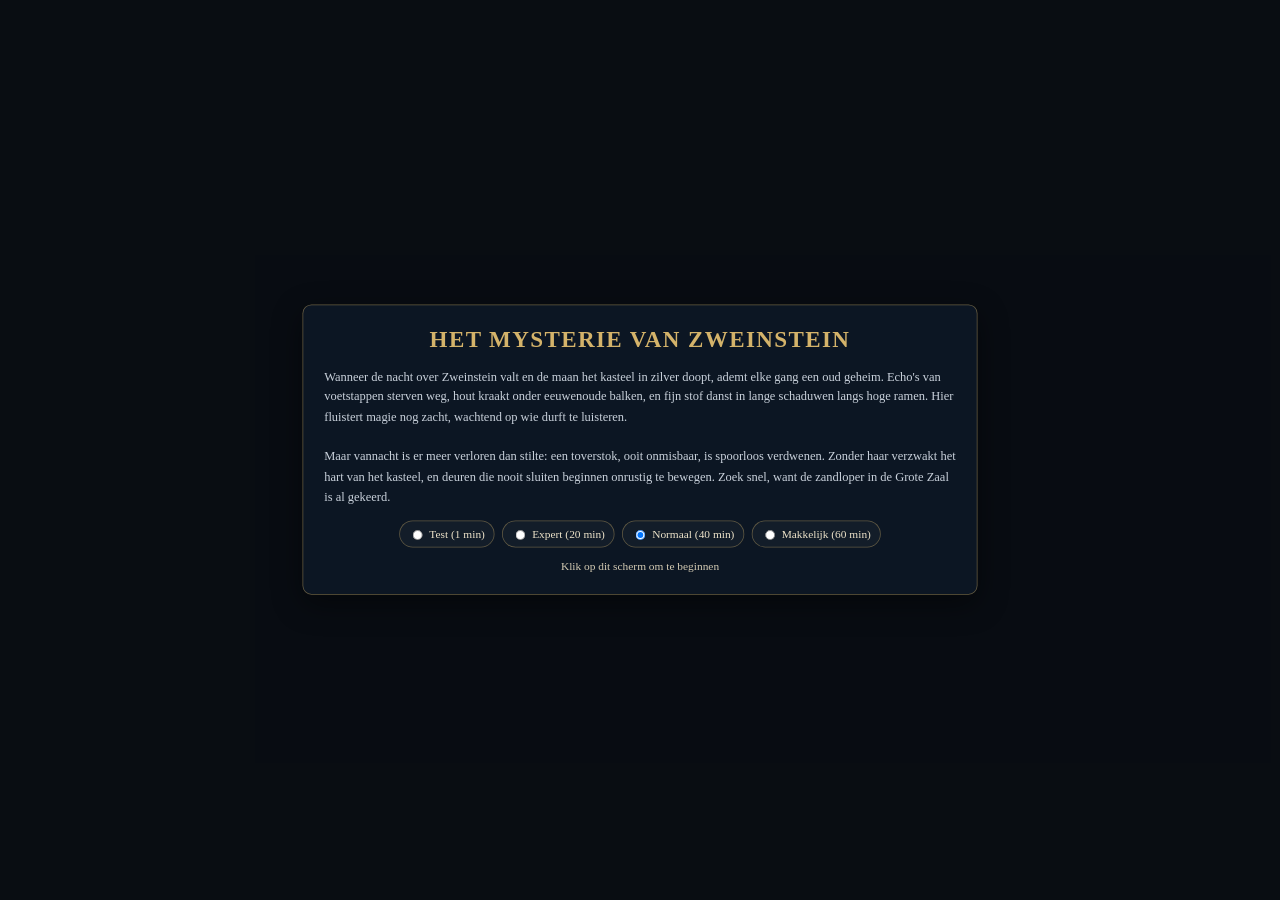
==== index.html @ 467ff562 "Add files via upload" ====
<!doctype html>
<html lang="nl">
<head>
  <meta charset="UTF-8" />
  <meta name="viewport" content="width=device-width, initial-scale=1.0" />
  <title>Het Mysterie van Zweinstein</title>
  <link rel="stylesheet" href="assets/style/timer.css" />
  <style>
    :root {
      --bg: #0d1117;
      --panel: rgba(14, 24, 37, 0.92);
      --text: #f2f4f8;
      --muted: #c9d1db;
      --accent: #d4b36a;
    }

    * {
      box-sizing: border-box;
    }

    html,
    body {
      margin: 0;
      width: 100%;
      height: 100%;
      background: var(--bg);
      color: var(--text);
      font-family: "Cormorant Garamond", "Times New Roman", serif;
      overflow: hidden;
    }

    .scene {
      position: relative;
      width: 100%;
      height: 100%;
      overflow: hidden;
    }

    .scene::before {
      content: "";
      position: absolute;
      inset: 0;
      background-image: url("assets/images/kasteel.png");
      background-position: 44% 34%;
      background-size: cover;
      background-repeat: no-repeat;
      transform-origin: 52% 90%;
      transform: scale(1);
      opacity: 1;
      transition: transform 3s ease, opacity 900ms ease;
      z-index: 0;
    }

    .scene.zoom-to-gate::before {
      transform: scale(2.255);
    }

    .scene.video-blend::before {
      opacity: 0;
    }

    #introPanel {
      position: absolute;
      inset: 0;
      display: grid;
      place-items: center;
      background: rgba(5, 9, 14, 0.5);
      cursor: pointer;
      z-index: 3;
      padding: 24px;
    }

    .intro-card {
      width: min(900px, 100%);
      background: var(--panel);
      border: 1px solid rgba(212, 179, 106, 0.45);
      border-radius: 12px;
      padding: 28px;
      box-shadow: 0 12px 40px rgba(0, 0, 0, 0.45);
      transform: scale(0.75);
      transform-origin: center center;
    }

    .intro-card h1 {
      margin: 0 0 18px;
      letter-spacing: 0.06em;
      line-height: 1.2;
      text-align: center;
      font-size: clamp(1.5rem, 2.4vw, 2.2rem);
      color: var(--accent);
    }

    .intro-card p {
      margin: 0;
      white-space: pre-line;
      line-height: 1.6;
      color: var(--muted);
      font-size: clamp(0.95rem, 1.3vw, 1.05rem);
    }

    .difficulty-wrap {
      margin-top: 18px;
      display: flex;
      justify-content: center;
      gap: 10px;
      flex-wrap: wrap;
    }

    .difficulty-wrap label {
      display: inline-flex;
      align-items: center;
      gap: 6px;
      padding: 8px 12px;
      border-radius: 999px;
      border: 1px solid rgba(212, 179, 106, 0.4);
      background: rgba(255, 255, 255, 0.03);
      color: #ece2c9;
      cursor: pointer;
      user-select: none;
      font-size: 0.95rem;
    }

    .intro-hint {
      margin-top: 16px;
      text-align: center;
      color: #e9dec3;
      font-size: 0.95rem;
      opacity: 0.9;
    }

    #gateVideo {
      position: absolute;
      inset: 0;
      width: 100%;
      height: 100%;
      object-fit: cover;
      visibility: hidden;
      opacity: 0;
      transition: opacity 900ms ease;
      background: #000;
      z-index: 1;
    }

    #gateVideo.visible {
      visibility: visible;
      opacity: 1;
    }

    #continueWrap {
      position: absolute;
      inset: auto 0 40px;
      display: none;
      justify-content: center;
      z-index: 4;
    }

    #continueBtn {
      border: 0;
      border-radius: 999px;
      padding: 12px 24px;
      font-size: 1rem;
      font-weight: 600;
      cursor: pointer;
      background: var(--accent);
      color: #1a1306;
      box-shadow: 0 8px 22px rgba(0, 0, 0, 0.35);
    }

    #continueBtn:hover {
      filter: brightness(1.06);
    }
  </style>
</head>
<body>
  <main class="scene">
    <section id="introPanel" aria-label="Introductie">
      <article class="intro-card" id="introCard">
        <h1>HET MYSTERIE VAN ZWEINSTEIN</h1>
        <p>Wanneer de nacht over Zweinstein valt en de maan het kasteel in zilver doopt, ademt elke gang een oud geheim. Echo's van voetstappen sterven weg, hout kraakt onder eeuwenoude balken, en fijn stof danst in lange schaduwen langs hoge ramen. Hier fluistert magie nog zacht, wachtend op wie durft te luisteren.

Maar vannacht is er meer verloren dan stilte: een toverstok, ooit onmisbaar, is spoorloos verdwenen. Zonder haar verzwakt het hart van het kasteel, en deuren die nooit sluiten beginnen onrustig te bewegen. Zoek snel, want de zandloper in de Grote Zaal is al gekeerd.</p>

        <div class="difficulty-wrap" id="difficultyWrap">
          <label><input type="radio" name="difficulty" value="test" /> Test (1 min)</label>
          <label><input type="radio" name="difficulty" value="expert" /> Expert (20 min)</label>
          <label><input type="radio" name="difficulty" value="normaal" checked /> Normaal (40 min)</label>
          <label><input type="radio" name="difficulty" value="makkelijk" /> Makkelijk (60 min)</label>
        </div>

        <div class="intro-hint">Klik op dit scherm om te beginnen</div>
      </article>
    </section>

    <video id="gateVideo" preload="auto" playsinline>
      <source src="assets/images/poort.mp4" type="video/mp4" />
      Je browser ondersteunt geen HTML5-video.
    </video>

    <div id="continueWrap">
      <button id="continueBtn" type="button">Ga door naar de Grote Zaal</button>
    </div>
  </main>

  <script src="assets/style/timer.js"></script>
  <script src="assets/style/progress.js"></script>
  <script>
    const HALL_FADE_KEY = "hp_hall_intro_from_index";
    const ROOM2_STORAGE_KEY = "hp_room_library_word";
    const ROOM3_STORAGE_KEY = "hp_room_potion_word";
    const INTRO_ZOOM_MS = 3000;
    const scene = document.querySelector(".scene");
    const introPanel = document.getElementById("introPanel");
    const difficultyWrap = document.getElementById("difficultyWrap");
    const gateVideo = document.getElementById("gateVideo");
    const continueWrap = document.getElementById("continueWrap");
    const continueBtn = document.getElementById("continueBtn");
    let started = false;
    let continueCountdownInterval = null;
    let hasNavigated = false;
    function clearContinueCountdown() {
      if (continueCountdownInterval) {
        clearInterval(continueCountdownInterval);
        continueCountdownInterval = null;
      }
    }
    function goToGreatHall() {
      if (hasNavigated) {
        return;
      }
      hasNavigated = true;
      clearContinueCountdown();
      try {
        sessionStorage.setItem(HALL_FADE_KEY, "1");
      } catch (_) {}
      window.location.href = "grotezaal.html";
    }
    function startContinueCountdown(seconds = 4) {
      clearContinueCountdown();
      continueWrap.style.display = "flex";
      let remaining = seconds;
      continueBtn.textContent = "Ga door naar de Grote Zaal (" + remaining + ")";
      continueCountdownInterval = setInterval(() => {
        remaining -= 1;
        if (remaining <= 0) {
          goToGreatHall();
          return;
        }
        continueBtn.textContent = "Ga door naar de Grote Zaal (" + remaining + ")";
      }, 1000);
    }
    window.HPTimer.clearTimer();
    window.HPTimer.renderTimer();
    difficultyWrap.addEventListener("click", (event) => {
      event.stopPropagation();
    });
    introPanel.addEventListener("click", async () => {
      if (started) {
        return;
      }
      started = true;
      const selected = document.querySelector('input[name="difficulty"]:checked');
      const modeKey = selected ? selected.value : "normaal";
      // Nieuwe speelsessie: reset opgeloste kamerstatussen.
      window.HPProgress.remove(ROOM2_STORAGE_KEY);
      window.HPProgress.remove(ROOM3_STORAGE_KEY);
      window.HPTimer.startTimer(modeKey);
      window.HPTimer.renderTimer();
      introPanel.style.display = "none";
      scene.classList.add("zoom-to-gate");
      await new Promise((resolve) => setTimeout(resolve, INTRO_ZOOM_MS));
      try {
        await gateVideo.play();
        await new Promise((resolve) => setTimeout(resolve, 120));
        requestAnimationFrame(() => {
          scene.classList.add("video-blend");
          gateVideo.classList.add("visible");
        });
      } catch (err) {
        console.error("Video kon niet starten:", err);
        gateVideo.classList.remove("visible");
        scene.classList.remove("video-blend");
        startContinueCountdown(3);
      }
    });
    gateVideo.addEventListener("ended", () => {
      startContinueCountdown(3);
    });
    continueBtn.addEventListener("click", goToGreatHall);
  </script>
</body>
</html>
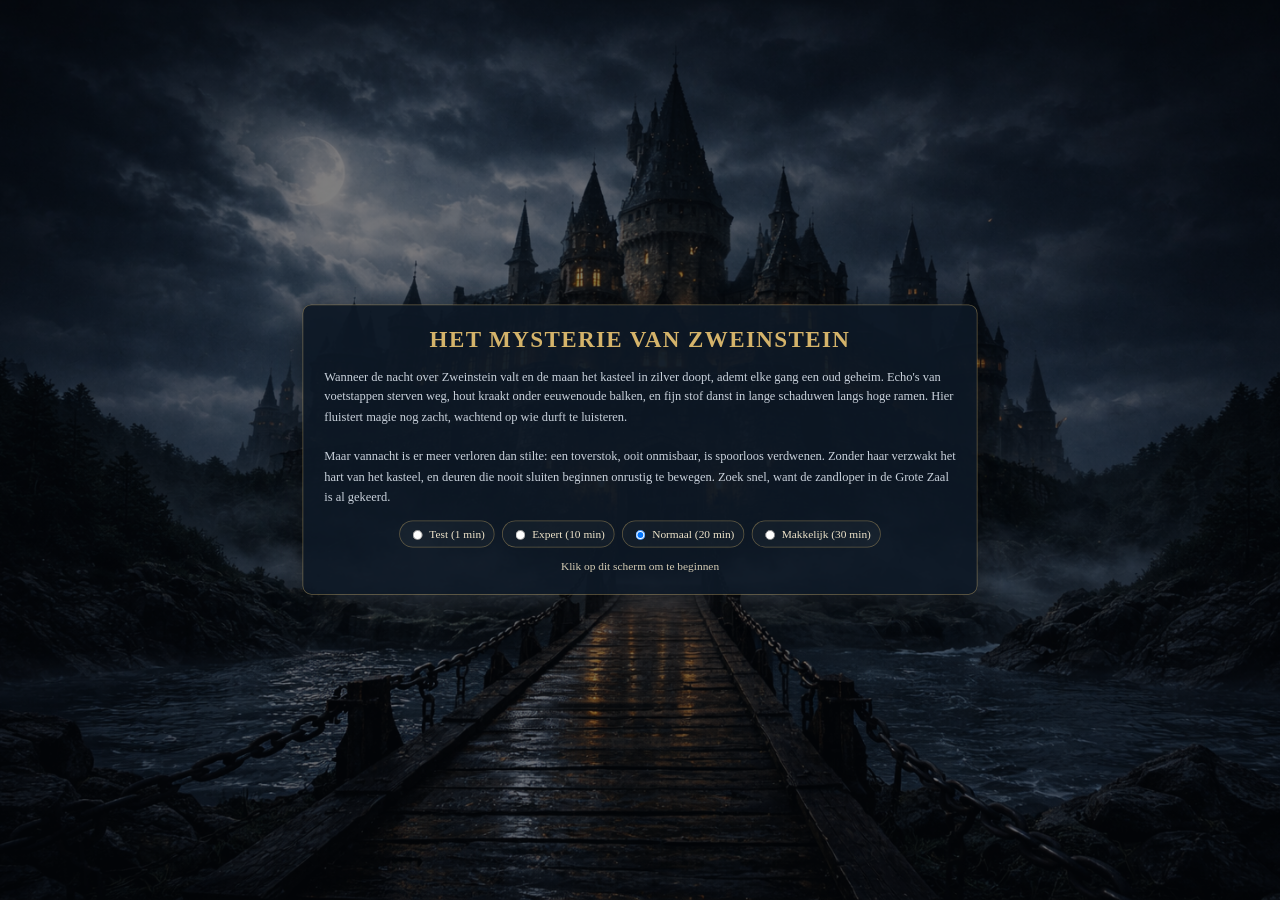
==== commit 18e5ec39: "Add files via upload" ====
--- a/index.html
+++ b/index.html
@@ -182,9 +182,9 @@
 
         <div class="difficulty-wrap" id="difficultyWrap">
           <label><input type="radio" name="difficulty" value="test" /> Test (1 min)</label>
-          <label><input type="radio" name="difficulty" value="expert" /> Expert (20 min)</label>
-          <label><input type="radio" name="difficulty" value="normaal" checked /> Normaal (40 min)</label>
-          <label><input type="radio" name="difficulty" value="makkelijk" /> Makkelijk (60 min)</label>
+          <label><input type="radio" name="difficulty" value="expert" /> Expert (10 min)</label>
+          <label><input type="radio" name="difficulty" value="normaal" checked /> Normaal (20 min)</label>
+          <label><input type="radio" name="difficulty" value="makkelijk" /> Makkelijk (30 min)</label>
         </div>
 
         <div class="intro-hint">Klik op dit scherm om te beginnen</div>
@@ -205,8 +205,10 @@
   <script src="assets/style/progress.js"></script>
   <script>
     const HALL_FADE_KEY = "hp_hall_intro_from_index";
+    const ROOM1_STORAGE_KEY = "hp_room_sleep_word";
     const ROOM2_STORAGE_KEY = "hp_room_library_word";
     const ROOM3_STORAGE_KEY = "hp_room_potion_word";
+    const ROOM4_STORAGE_KEY = "hp_room_dungeon_word";
     const INTRO_ZOOM_MS = 3000;
     const scene = document.querySelector(".scene");
     const introPanel = document.getElementById("introPanel");
@@ -261,8 +263,10 @@
       const selected = document.querySelector('input[name="difficulty"]:checked');
       const modeKey = selected ? selected.value : "normaal";
       // Nieuwe speelsessie: reset opgeloste kamerstatussen.
+      window.HPProgress.remove(ROOM1_STORAGE_KEY);
       window.HPProgress.remove(ROOM2_STORAGE_KEY);
       window.HPProgress.remove(ROOM3_STORAGE_KEY);
+      window.HPProgress.remove(ROOM4_STORAGE_KEY);
       window.HPTimer.startTimer(modeKey);
       window.HPTimer.renderTimer();
       introPanel.style.display = "none";
--- a/assets/style/timer.css
+++ b/assets/style/timer.css
@@ -0,0 +1,144 @@
+:root {
+  --timer-bg: rgba(7, 12, 19, 0.9);
+  --timer-border: rgba(212, 179, 106, 0.65);
+  --timer-text: #f4efe4;
+  --timer-muted: #d0c8b6;
+  --timer-danger: #ff8f8f;
+}
+
+#gameTimer {
+  position: fixed;
+  top: 14px;
+  right: 14px;
+  z-index: 9999;
+  min-width: 170px;
+  padding: 10px 12px;
+  border-radius: 10px;
+  border: 1px solid var(--timer-border);
+  background: var(--timer-bg);
+  color: var(--timer-text);
+  box-shadow: 0 6px 24px rgba(0, 0, 0, 0.35);
+  font-family: Georgia, "Times New Roman", serif;
+  text-align: right;
+  pointer-events: none;
+}
+
+#gameTimer .timer-mode {
+  font-size: 0.8rem;
+  letter-spacing: 0.04em;
+  color: var(--timer-muted);
+  text-transform: uppercase;
+}
+
+#gameTimer .timer-value {
+  margin-top: 2px;
+  font-size: 1.35rem;
+  font-weight: 700;
+  line-height: 1;
+}
+
+#gameTimer.expired .timer-value {
+  color: var(--timer-danger);
+}
+
+body.timer-locked {
+  overflow: hidden;
+}
+
+.timer-lock {
+  position: fixed;
+  inset: 0;
+  z-index: 9998;
+  display: none;
+  align-items: center;
+  justify-content: center;
+  padding: 24px;
+  background: rgba(5, 8, 14, 0.88);
+  backdrop-filter: blur(6px);
+}
+
+.timer-lock.is-visible {
+  display: flex;
+}
+
+.timer-lock-card {
+  max-width: min(520px, 90vw);
+  padding: 24px 28px;
+  border-radius: 16px;
+  border: 1px solid var(--timer-border);
+  background: rgba(10, 14, 22, 0.9);
+  color: var(--timer-text);
+  text-align: center;
+  box-shadow: 0 12px 40px rgba(0, 0, 0, 0.5);
+  font-family: Georgia, "Times New Roman", serif;
+}
+
+.timer-lock-card h2 {
+  margin: 0 0 10px;
+  font-size: 1.4rem;
+  color: var(--timer-danger);
+}
+
+.timer-lock-card p {
+  margin: 0 0 16px;
+  color: var(--timer-muted);
+}
+
+.timer-lock-card a {
+  display: inline-flex;
+  align-items: center;
+  justify-content: center;
+  padding: 10px 16px;
+  border-radius: 999px;
+  border: 1px solid var(--timer-border);
+  background: rgba(212, 179, 106, 0.12);
+  color: var(--timer-text);
+  font-weight: 700;
+  text-decoration: none;
+}
+
+.timer-lock-card a:hover {
+  background: rgba(212, 179, 106, 0.22);
+}
+
+.hp-grid-controls {
+  position: fixed;
+  top: 92px;
+  right: 14px;
+  z-index: 9997;
+  display: flex;
+  flex-direction: column;
+  align-items: flex-end;
+  gap: 6px;
+}
+
+.hp-grid-toggle {
+  display: inline-flex;
+  align-items: center;
+  justify-content: center;
+  padding: 8px 14px;
+  border-radius: 999px;
+  border: 1px solid rgba(212, 179, 106, 0.65);
+  background: rgba(7, 12, 19, 0.9);
+  color: #f4efe4;
+  font-family: Georgia, "Times New Roman", serif;
+  font-size: 0.92rem;
+  font-weight: 700;
+  cursor: pointer;
+}
+
+.hp-grid-toggle:hover {
+  background: rgba(14, 22, 34, 0.95);
+}
+
+.hp-grid-status {
+  min-width: 112px;
+  padding: 4px 8px;
+  border-radius: 8px;
+  border: 1px solid rgba(212, 179, 106, 0.4);
+  background: rgba(7, 12, 19, 0.78);
+  color: #dcd3c1;
+  font-family: Georgia, "Times New Roman", serif;
+  font-size: 0.82rem;
+  text-align: right;
+}
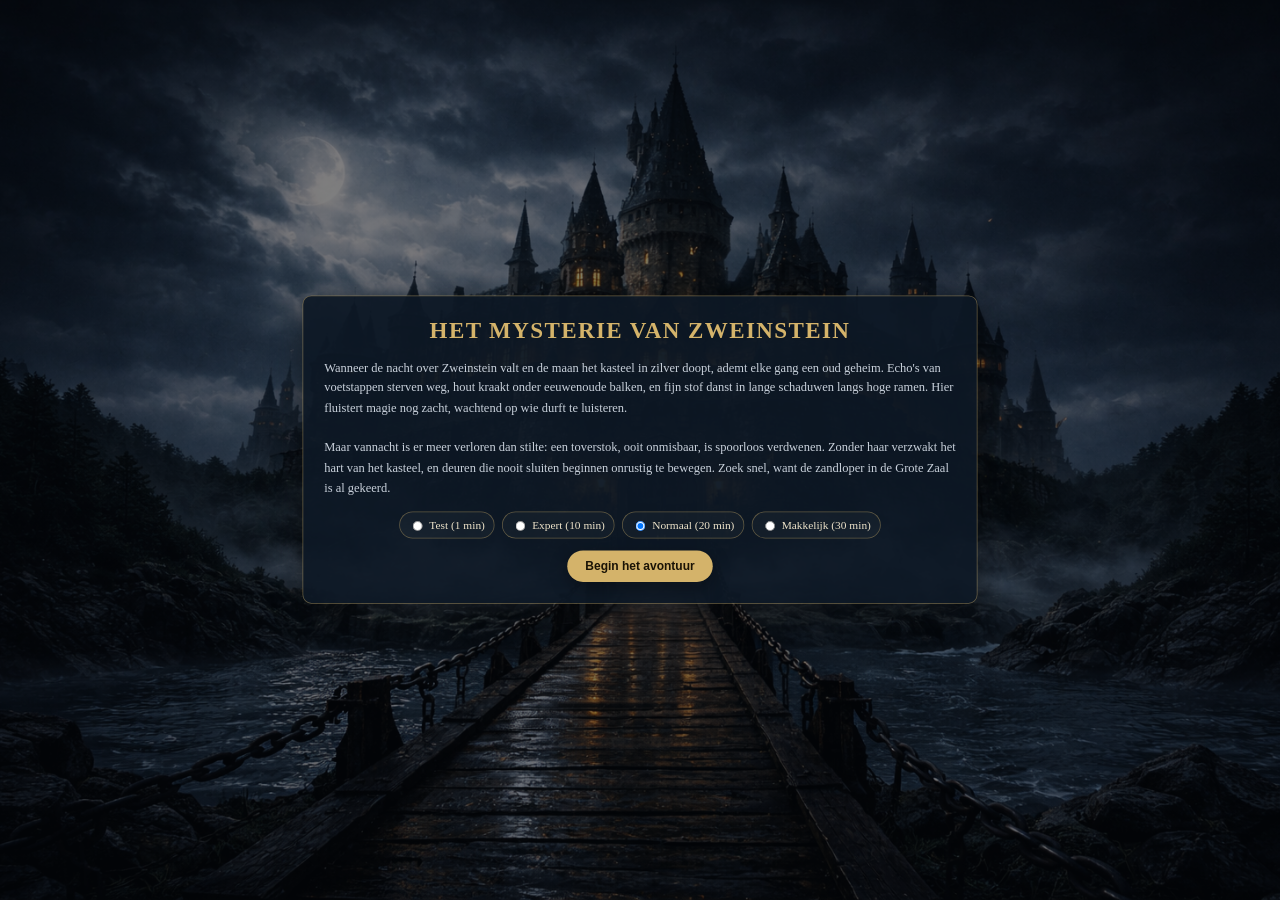
==== commit ab6bcc8b: "Add files via upload" ====
--- a/index.html
+++ b/index.html
@@ -65,7 +65,7 @@
       display: grid;
       place-items: center;
       background: rgba(5, 9, 14, 0.5);
-      cursor: pointer;
+      cursor: default;
       z-index: 3;
       padding: 24px;
     }
@@ -120,12 +120,10 @@
       font-size: 0.95rem;
     }
 
-    .intro-hint {
+    .intro-actions {
       margin-top: 16px;
-      text-align: center;
-      color: #e9dec3;
-      font-size: 0.95rem;
-      opacity: 0.9;
+      display: flex;
+      justify-content: center;
     }
 
     #gateVideo {
@@ -154,6 +152,7 @@
       z-index: 4;
     }
 
+    .primary-btn,
     #continueBtn {
       border: 0;
       border-radius: 999px;
@@ -166,6 +165,7 @@
       box-shadow: 0 8px 22px rgba(0, 0, 0, 0.35);
     }
 
+    .primary-btn:hover,
     #continueBtn:hover {
       filter: brightness(1.06);
     }
@@ -187,7 +187,9 @@
           <label><input type="radio" name="difficulty" value="makkelijk" /> Makkelijk (30 min)</label>
         </div>
 
-        <div class="intro-hint">Klik op dit scherm om te beginnen</div>
+        <div class="intro-actions">
+          <button id="startBtn" class="primary-btn" type="button">Begin het avontuur</button>
+        </div>
       </article>
     </section>
 
@@ -197,7 +199,7 @@
     </video>
 
     <div id="continueWrap">
-      <button id="continueBtn" type="button">Ga door naar de Grote Zaal</button>
+      <button id="continueBtn" type="button">Start de puzzel</button>
     </div>
   </main>
 
@@ -213,6 +215,7 @@
     const scene = document.querySelector(".scene");
     const introPanel = document.getElementById("introPanel");
     const difficultyWrap = document.getElementById("difficultyWrap");
+    const startBtn = document.getElementById("startBtn");
     const gateVideo = document.getElementById("gateVideo");
     const continueWrap = document.getElementById("continueWrap");
     const continueBtn = document.getElementById("continueBtn");
@@ -239,23 +242,27 @@
     function startContinueCountdown(seconds = 4) {
       clearContinueCountdown();
       continueWrap.style.display = "flex";
-      let remaining = seconds;
-      continueBtn.textContent = "Ga door naar de Grote Zaal (" + remaining + ")";
+      const endsAt = Date.now() + seconds * 1000;
+      function renderCountdown() {
+        const remainingMs = Math.max(0, endsAt - Date.now());
+        const remaining = (remainingMs / 1000).toFixed(1);
+        continueBtn.textContent = "Start de puzzel (" + remaining + ")";
+        if (remainingMs <= 0) {
+          goToGreatHall();
+        }
+      }
+      renderCountdown();
       continueCountdownInterval = setInterval(() => {
-        remaining -= 1;
-        if (remaining <= 0) {
-          goToGreatHall();
-          return;
-        }
-        continueBtn.textContent = "Ga door naar de Grote Zaal (" + remaining + ")";
-      }, 1000);
+        renderCountdown();
+      }, 100);
     }
     window.HPTimer.clearTimer();
     window.HPTimer.renderTimer();
     difficultyWrap.addEventListener("click", (event) => {
       event.stopPropagation();
     });
-    introPanel.addEventListener("click", async () => {
+    startBtn.addEventListener("click", async (event) => {
+      event.stopPropagation();
       if (started) {
         return;
       }
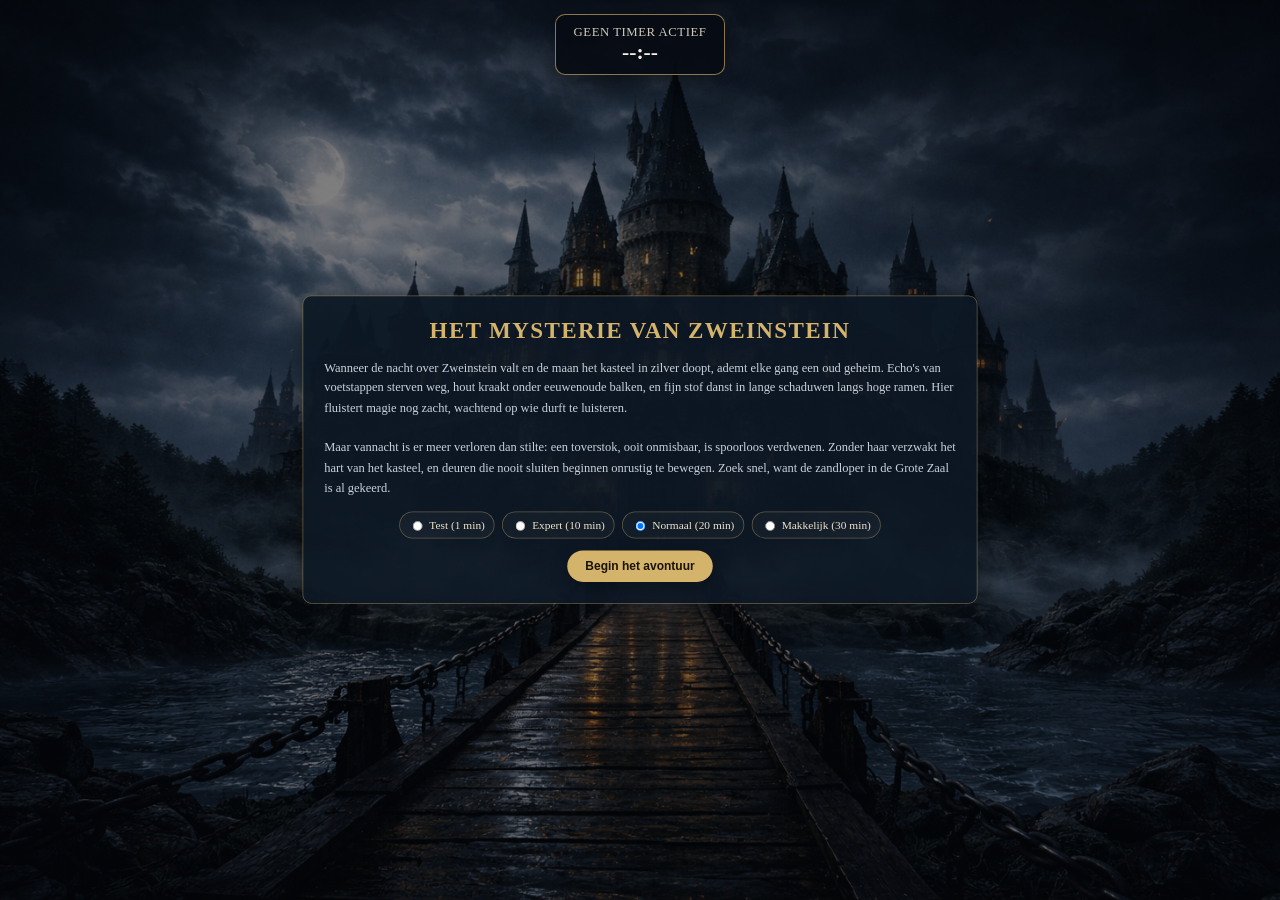
==== commit e458f484: "Add files via upload" ====
--- a/index.html
+++ b/index.html
@@ -211,6 +211,7 @@
     const ROOM2_STORAGE_KEY = "hp_room_library_word";
     const ROOM3_STORAGE_KEY = "hp_room_potion_word";
     const ROOM4_STORAGE_KEY = "hp_room_dungeon_word";
+    const HALL_INTRO_DISMISSED_KEY = "hp_hall_hourglass_intro_dismissed_v1";
     const INTRO_ZOOM_MS = 3000;
     const scene = document.querySelector(".scene");
     const introPanel = document.getElementById("introPanel");
@@ -222,6 +223,7 @@
     let started = false;
     let continueCountdownInterval = null;
     let hasNavigated = false;
+    let pendingModeKey = "normaal";
     function clearContinueCountdown() {
       if (continueCountdownInterval) {
         clearInterval(continueCountdownInterval);
@@ -234,6 +236,8 @@
       }
       hasNavigated = true;
       clearContinueCountdown();
+      window.HPTimer.startTimer(pendingModeKey);
+      window.HPTimer.renderTimer();
       try {
         sessionStorage.setItem(HALL_FADE_KEY, "1");
       } catch (_) {}
@@ -268,14 +272,15 @@
       }
       started = true;
       const selected = document.querySelector('input[name="difficulty"]:checked');
-      const modeKey = selected ? selected.value : "normaal";
+      pendingModeKey = selected ? selected.value : "normaal";
       // Nieuwe speelsessie: reset opgeloste kamerstatussen.
       window.HPProgress.remove(ROOM1_STORAGE_KEY);
       window.HPProgress.remove(ROOM2_STORAGE_KEY);
       window.HPProgress.remove(ROOM3_STORAGE_KEY);
       window.HPProgress.remove(ROOM4_STORAGE_KEY);
-      window.HPTimer.startTimer(modeKey);
-      window.HPTimer.renderTimer();
+      try {
+        sessionStorage.removeItem(HALL_INTRO_DISMISSED_KEY);
+      } catch (_) {}
       introPanel.style.display = "none";
       scene.classList.add("zoom-to-gate");
       await new Promise((resolve) => setTimeout(resolve, INTRO_ZOOM_MS));
--- a/assets/style/timer.css
+++ b/assets/style/timer.css
@@ -9,17 +9,24 @@
 #gameTimer {
   position: fixed;
   top: 14px;
-  right: 14px;
+  left: 50%;
+  right: auto;
+  transform: translateX(-50%);
   z-index: 9999;
   min-width: 170px;
+  width: max-content;
+  max-width: calc(100vw - 28px);
   padding: 10px 12px;
   border-radius: 10px;
   border: 1px solid var(--timer-border);
   background: var(--timer-bg);
   color: var(--timer-text);
+  display: block;
+  visibility: visible;
+  opacity: 1;
   box-shadow: 0 6px 24px rgba(0, 0, 0, 0.35);
   font-family: Georgia, "Times New Roman", serif;
-  text-align: right;
+  text-align: center;
   pointer-events: none;
 }
 
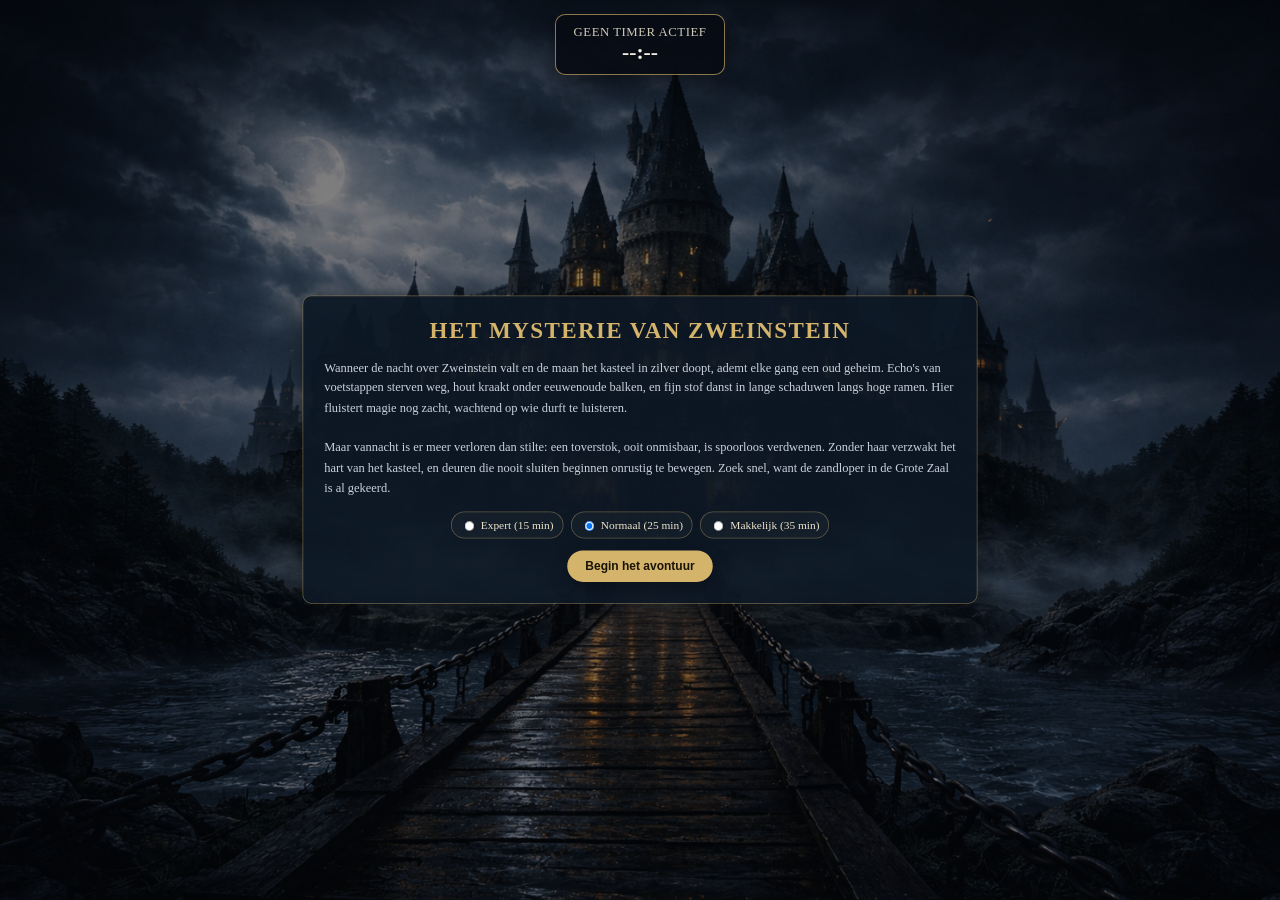
==== commit 56c4797c: "Add files via upload" ====
--- a/index.html
+++ b/index.html
@@ -181,10 +181,9 @@
 Maar vannacht is er meer verloren dan stilte: een toverstok, ooit onmisbaar, is spoorloos verdwenen. Zonder haar verzwakt het hart van het kasteel, en deuren die nooit sluiten beginnen onrustig te bewegen. Zoek snel, want de zandloper in de Grote Zaal is al gekeerd.</p>
 
         <div class="difficulty-wrap" id="difficultyWrap">
-          <label><input type="radio" name="difficulty" value="test" /> Test (1 min)</label>
-          <label><input type="radio" name="difficulty" value="expert" /> Expert (10 min)</label>
-          <label><input type="radio" name="difficulty" value="normaal" checked /> Normaal (20 min)</label>
-          <label><input type="radio" name="difficulty" value="makkelijk" /> Makkelijk (30 min)</label>
+          <label><input type="radio" name="difficulty" value="expert" /> Expert (15 min)</label>
+          <label><input type="radio" name="difficulty" value="normaal" checked /> Normaal (25 min)</label>
+          <label><input type="radio" name="difficulty" value="makkelijk" /> Makkelijk (35 min)</label>
         </div>
 
         <div class="intro-actions">
@@ -211,6 +210,7 @@
     const ROOM2_STORAGE_KEY = "hp_room_library_word";
     const ROOM3_STORAGE_KEY = "hp_room_potion_word";
     const ROOM4_STORAGE_KEY = "hp_room_dungeon_word";
+    const FINISH_STORAGE_KEY = "hp_escape_finished_elapsed_ms_v1";
     const HALL_INTRO_DISMISSED_KEY = "hp_hall_hourglass_intro_dismissed_v1";
     const INTRO_ZOOM_MS = 3000;
     const scene = document.querySelector(".scene");
@@ -262,6 +262,12 @@
     }
     window.HPTimer.clearTimer();
     window.HPTimer.renderTimer();
+    try {
+      sessionStorage.removeItem(FINISH_STORAGE_KEY);
+    } catch (_) {}
+    try {
+      localStorage.removeItem(FINISH_STORAGE_KEY);
+    } catch (_) {}
     difficultyWrap.addEventListener("click", (event) => {
       event.stopPropagation();
     });
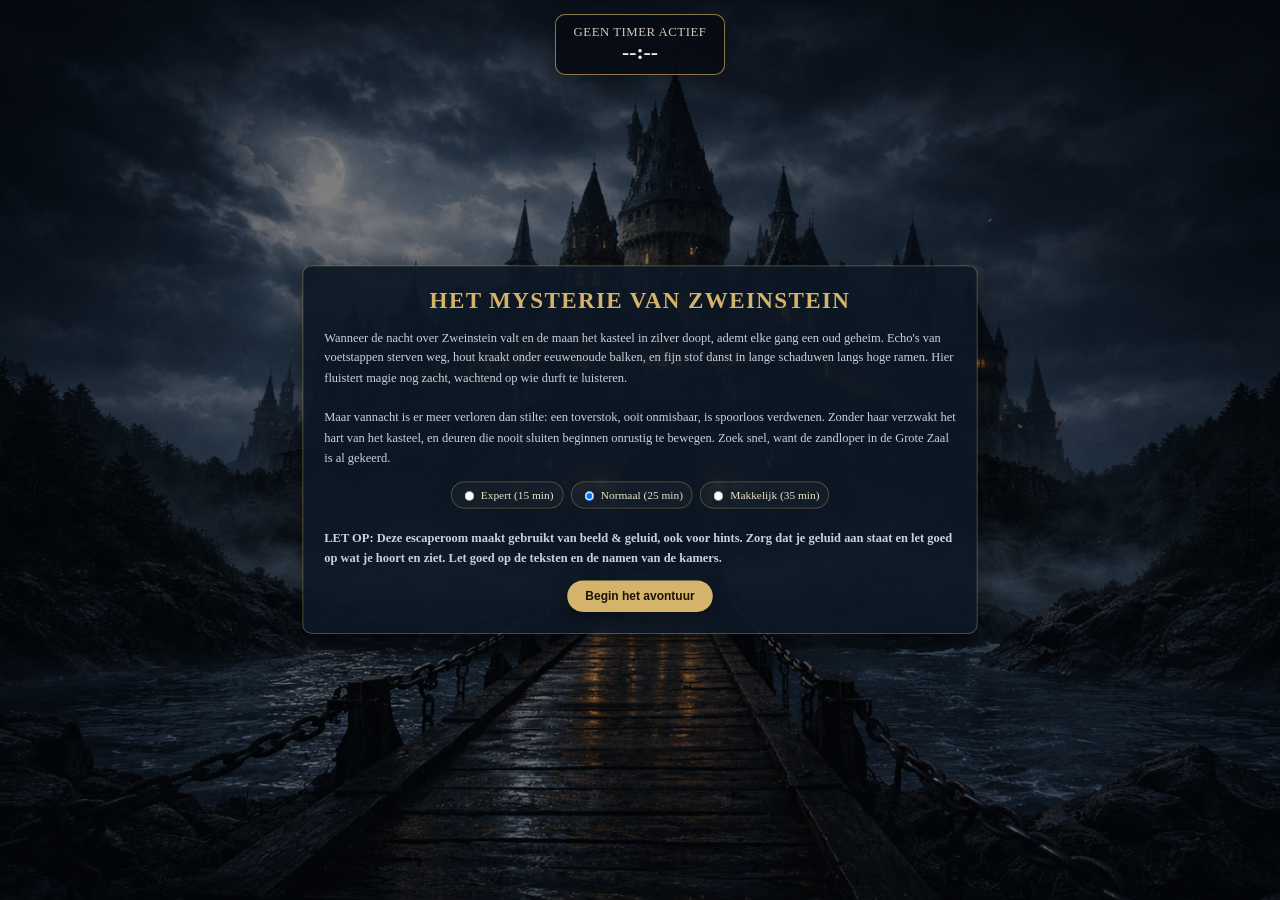
==== commit 9cf72754: "Add files via upload" ====
--- a/index.html
+++ b/index.html
@@ -179,16 +179,17 @@
         <p>Wanneer de nacht over Zweinstein valt en de maan het kasteel in zilver doopt, ademt elke gang een oud geheim. Echo's van voetstappen sterven weg, hout kraakt onder eeuwenoude balken, en fijn stof danst in lange schaduwen langs hoge ramen. Hier fluistert magie nog zacht, wachtend op wie durft te luisteren.
 
 Maar vannacht is er meer verloren dan stilte: een toverstok, ooit onmisbaar, is spoorloos verdwenen. Zonder haar verzwakt het hart van het kasteel, en deuren die nooit sluiten beginnen onrustig te bewegen. Zoek snel, want de zandloper in de Grote Zaal is al gekeerd.</p>
-
         <div class="difficulty-wrap" id="difficultyWrap">
           <label><input type="radio" name="difficulty" value="expert" /> Expert (15 min)</label>
           <label><input type="radio" name="difficulty" value="normaal" checked /> Normaal (25 min)</label>
           <label><input type="radio" name="difficulty" value="makkelijk" /> Makkelijk (35 min)</label>
         </div>
-
+        <p><br><b>LET OP: Deze escaperoom maakt gebruikt van beeld & geluid, ook voor hints. Zorg dat je geluid aan staat en let goed op wat je hoort en ziet. Let goed op de teksten en de namen van de kamers.</b></p>
         <div class="intro-actions">
           <button id="startBtn" class="primary-btn" type="button">Begin het avontuur</button>
         </div>
+        
+
       </article>
     </section>
 
@@ -202,7 +203,7 @@
     </div>
   </main>
 
-  <script src="assets/style/timer.js"></script>
+  <script src="assets/style/timer.js"></script>
   <script src="assets/style/progress.js"></script>
   <script>
     const HALL_FADE_KEY = "hp_hall_intro_from_index";
@@ -308,19 +309,19 @@
       startContinueCountdown(3);
     });
     continueBtn.addEventListener("click", goToGreatHall);
-  </script>
+  </script>
 </body>
 </html>
-
-
-
-
-
-
-
-
-
-
-
-
-
+
+
+
+
+
+
+
+
+
+
+
+
+
--- a/assets/style/timer.css
+++ b/assets/style/timer.css
@@ -107,45 +107,3 @@
 .timer-lock-card a:hover {
   background: rgba(212, 179, 106, 0.22);
 }
-
-.hp-grid-controls {
-  position: fixed;
-  top: 92px;
-  right: 14px;
-  z-index: 9997;
-  display: flex;
-  flex-direction: column;
-  align-items: flex-end;
-  gap: 6px;
-}
-
-.hp-grid-toggle {
-  display: inline-flex;
-  align-items: center;
-  justify-content: center;
-  padding: 8px 14px;
-  border-radius: 999px;
-  border: 1px solid rgba(212, 179, 106, 0.65);
-  background: rgba(7, 12, 19, 0.9);
-  color: #f4efe4;
-  font-family: Georgia, "Times New Roman", serif;
-  font-size: 0.92rem;
-  font-weight: 700;
-  cursor: pointer;
-}
-
-.hp-grid-toggle:hover {
-  background: rgba(14, 22, 34, 0.95);
-}
-
-.hp-grid-status {
-  min-width: 112px;
-  padding: 4px 8px;
-  border-radius: 8px;
-  border: 1px solid rgba(212, 179, 106, 0.4);
-  background: rgba(7, 12, 19, 0.78);
-  color: #dcd3c1;
-  font-family: Georgia, "Times New Roman", serif;
-  font-size: 0.82rem;
-  text-align: right;
-}
